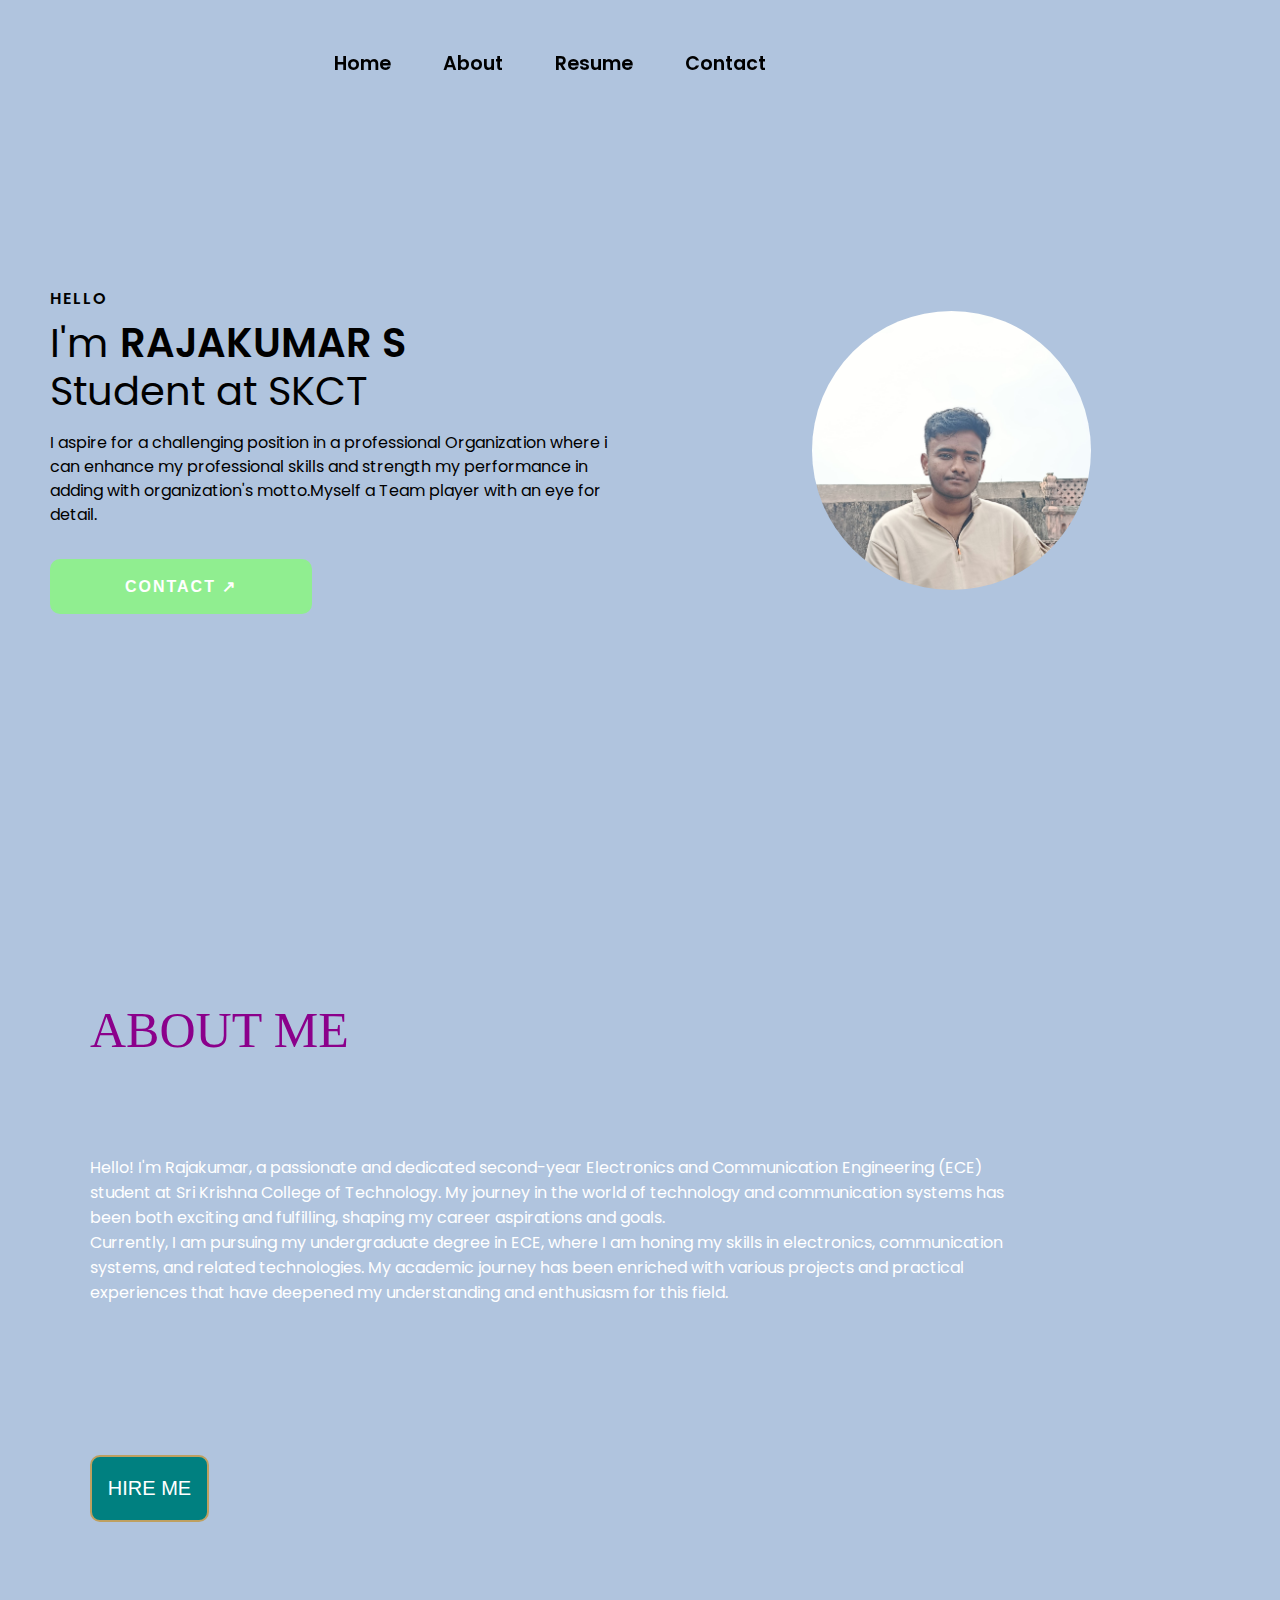
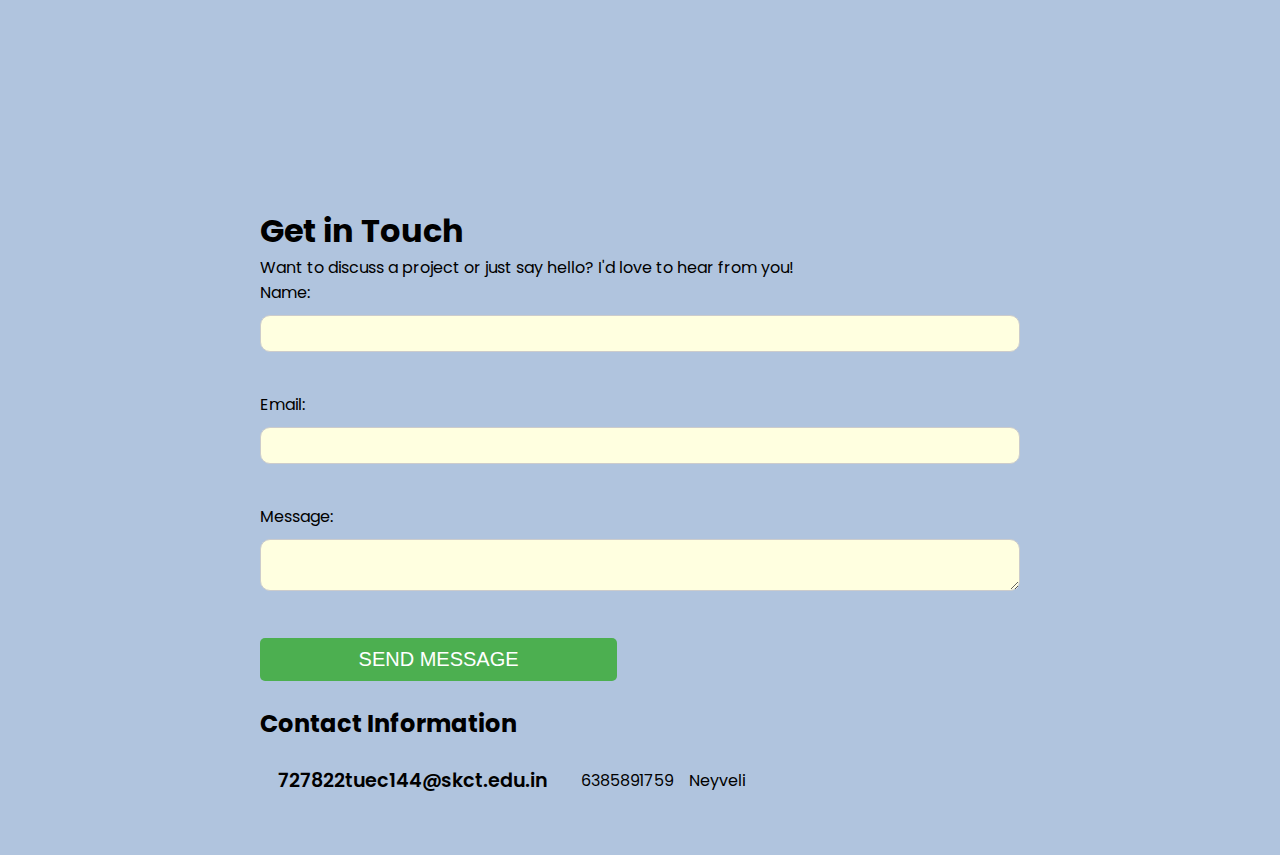
==== index.html @ cdf4472c "Add files via upload" ====
<!DOCTYPE html>
<html lang="en">
  <title>Portfolio</title>

  <head>
    <link rel="stylesheet" href="copy.css" />
    <title>Portfolio</title>
  </head>
  
  
  
  <body>
    
    <nav>
      <div class="navbar">
        
        
        <div class="logo"></div>
        
        
        
        <label for="check" class="checkbox">
          <i class="ri-menu-line"></i>
        </label>
        <input type="checkbox" name="check" id="check" />
        <ul>
          <li><a href="#Home">Home</a></li>
          <li><a href="#about">About</a></li>
          <li><a href="resume.html">Resume</a></li>
          <li><a href="#contact">Contact</a></li>
        </ul>
      </div>
    </nav>
    
    
    
    
    <section class="section" id="Home">
      <div class="section__container">
        <div class="content">
          <p class="subtitle">HELLO</p>
          <h1 class="title">
            I'm <span>RAJAKUMAR S<br /></span> Student at SKCT
          </h1>
          <p class="description">
            I aspire for a challenging position in a professional Organization
            where i can enhance my professional skills and strength my
            performance in adding with organization's motto.Myself a Team
            player with an eye for detail.
          </p>
          <div class="action__btns">
            <button onclick="window.location.href='#contact'" class="contact" >Contact ↗</button>
          </div>
        </div>
        <div class="image">
          <img src="profile.jpg" alt="profile" />
        </div>
      </div>
    </section>
  </body>



  <!--about-->
  
  <section id="about">
    
    <link rel="stylesheet" href="about.css" />
    
    <div class="header-left-side">
      <h1>
        ABOUT ME
      </h1>
      <br />
      <br />
      <br />
      
      <div class="para">
      <p>
        Hello! I'm Rajakumar, a passionate and dedicated second-year Electronics and 
        Communication Engineering (ECE) student at Sri Krishna College of Technology. 
        My journey in the world of technology and communication systems 
        has been both exciting and fulfilling, shaping my career aspirations and goals.
      </br>
  Currently, I am pursuing my undergraduate degree in ECE, where I am honing my skills in electronics, 
  communication systems, and related technologies. My academic journey has been enriched with various projects
  and practical experiences that have deepened my understanding and enthusiasm for this field.
  
  </div>
      </p>
      <br />
      <br />
      <br />
      <br />
      <br />
      <br />
  
      
      <button class="btnn" onclick="window.location.href='#contact'">Hire me</button>
    </br>
    </br>
    </br>
    </br>
    </br>
    </br>
    
    </div>
    
  
        </section>



  
                                           
  <!-- CONTACT -->
  
  <section id="contact">
  </br>
</br>
</br>
</br>



  
    <h1>Get in Touch</h1>
    <p>Want to discuss a project or just say hello? I'd love to hear from you!</p>
    
    
    <form id="contact-form">
      <div class="form-group">
        <label for="name">Name:</label>
        <input type="text" id="name" name="name" required>
      </div>
      
      <div class="form-group">
        <label for="email">Email:</label>
        <input type="email" id="email" name="email" required>
      </div>
      
      <div class="form-group">
        <label for="message">Message:</label>
        <textarea id="message" name="message" required></textarea>
      </div>
      
      <button type="submit" class="btn-submit">Send Message</button>
    </form>
  </br>
    <h2>Contact Information</h2>
</br>
    <ul class="contact-info">
      <li>
        <i class="mail"></i>
        <a href="727822tuec144@skct.edu.in">727822tuec144@skct.edu.in</a>
      </li>
      <li>
        <i class="phone"></i>
        6385891759
      </li>
      <li>
        <i class="place"></i>
        Neyveli
      </li>
    </ul>
    
    
  </section>
  
  
  
  



</html>
---- copy.css ----
@import url("https://fonts.googleapis.com/css2?family=Poppins:wght@400;600;700&display=swap");

:root {
    
    --max-width: 1200px;
    background-color: lightsteelblue;
    
    scroll-behavior: smooth;
}
body{
    background-image: url("sign.png");
    background-repeat: no-repeat;
    background-size: 270px 100px;
    background-position: 930px 10px;
    
}

* {
  padding: 0;
  margin: 0;
  box-sizing: border-box;
}

a {
  text-decoration: none;
}

body {
  font-family: "Poppins", sans-serif;
}

nav {
  position: fixed;
  top: 25px;
  left: 300px;

  z-index: 99;
}

.navbar {
    max-width: var(--max-width);
    margin: auto;
    padding: 1.5rem 1rem;
    display: flex;
    align-items: center;
    justify-content: space-between;
    
}

nav .logo a {
  font-size: 1.5rem;
  font-weight: 600;
  color: var(--primary-color);
  transition: all 0.3 ease-in;
}
nav .logo a:hover {
  color: var(--primary-color-dark);
}

nav .checkbox {
  display: none;
}

nav input {
  display: none;
}
nav .checkbox i {
  font-size: 2rem;
  color: var(--primary-color);
  cursor: pointer;
}

ul {
  display: flex;
  align-items: center;
  gap: 1rem;
  list-style: none;
  transition: left 0.3s;
}

ul li a {
  padding: 0.5rem 1rem;
  border: 2px solid transparent;
  text-decoration: none;
  font-weight: 600;
  color: var(--text-dark);
  transition: 0.3s;
  font-size:larger;
}

ul li a:hover {
  color: blueviolet;
}


.section__container {
  min-height: 100vh;
  max-width: var(--max-width);
  margin: auto;
  padding: 10px;
  display: grid;
  grid-template-columns: repeat(2, 1fr);
  gap: 4rem;
}

.content {
  display: flex;
  flex-direction: column;
  justify-content: center;
}

.subtitle {
  letter-spacing: 2px;
  color: var(--text-light);
  font-weight: 600;
  margin-bottom: 0.5rem;
}

.title {
  font-size: 2.5rem;
  font-weight: 400;
  line-height: 3rem;
  color: var(--text-dark);
  margin-bottom: 1rem;
}

.title span {
  font-weight: 600;
}

.description {
  line-height: 1.5rem;
  color: var(--text-light);
  margin-bottom: 2rem;
}

.action__btns {
  display: flex;
  gap: 1rem;
}

.action__btns button {
  font-size: 1rem;
  font-weight: 600;
  letter-spacing: 2px;
  padding: 1rem 2rem;
  outline: none;
  border: 2px solid lightgreen;
  border-radius: 10px;
  transition: 0.3s;
  cursor: pointer;
}

.contact {
  background-color: lightgreen;
  color: #ffffff;
}

.contact:hover {
  background-color: black;
}


.image {
    display: grid;
    place-items: center;
}

.image img {
  width: min(25rem, 50%);
  border-radius: 100px;
  border-radius: 100%;
}

@media (width < 750px) {
    nav .checkbox {
        display: block;
    }
    
    ul {
        position: absolute;
        width: 100%;
        height: calc(100vh - 85px);
        left: -100%;
        top: 85px;
        background-color: var(--extra-light);
        flex-direction: column;
        justify-content: center;
        gap: 3rem;
    }
    
    
    ul li a {
        font-size: 1.25rem;
    }
    
    .section__container {
        padding: 10rem 1rem 5rem 1rem;
        text-align: center;
        grid-template-columns: repeat(1, 1fr);
    }
    
    .action__btns {
        margin: auto;
    }
}




#contact {
    max-width: 800px;
    margin: 40px auto;
    padding: 20px;
    background-color: lightsteelblue;
    
    
    
}


.form-group {
    margin-bottom: 20px;
    
}


label {
    display: block;
    margin-bottom: 10px;
}

input, textarea {
    width: 100%;
    padding: 10px;
    margin-bottom: 20px;
    border: 1px solid #ccc;
    background-color: lightyellow;
    border-radius: 10px;
}

.btn-submit {
    background-color: #4CAF50;
    color: #fff;
    padding: 10px 20px;
    border: none;
    border-radius: 5px;
    cursor: pointer;
}

.btn-submit:hover {
    background-color: #3e8e41;
}
  





















/* styles.css */


header {
    background-color: #333;
    color: #fff;
    padding: 1em;
    text-align: center;
}

header nav ul {
    list-style: none;
    margin: 0;
    padding: 0;
    display: flex;
    justify-content: space-between;
}

header nav li {
    margin-right: 20px;
}

header nav a {
    color: #fff;
    text-decoration: none;
}

header nav a.active {
    color: #ccc;
}

.hero {
    background-image: linear-gradient(to bottom, #333, #444);
    background-size: 100% 300px;
    background-position: 0% 100%;
    height: 300px;
    display: flex;
    justify-content: center;
    align-items: center;
    color: #fff;
}

.hero img {
    width: 150px;
    height: 150px;
    border-radius: 50%;
    margin-bottom: 20px;
}

.about-me {
    padding: 2em;
}

.about-me h2 {
    margin-top: 0;
}

.skills {
    padding: 2em;
    background-color: #f7f7f7;
}

.skills ul {
    list-style: none;
    margin: 0;
    padding: 0;
}

.skills li {
    margin-bottom: 10px;
}

.skills li:before {
    content: "\2713";
    margin-right: 10px;
    color: #333;
}

.experience {
    padding: 2em;
}

.experience ul {
    list-style
---- about.css ----
#about {
    margin: 0;
    padding: 0;
    box-sizing: border-box;
    outline: none;
    border: none;
    list-style: none;
    text-decoration: none;
    font-family: "Poppins", sans-serif;
  }
  ::selection {
    color: black;
    background-color: #bea060;
  }
  header {
    width: 100%;
    height: 160vh;
    background-color: black;
    display: flex;
  }
  .header-left-side {
    padding: 0 0 0 90px;
    color: white;
  }
  .header-left-side h1 {
    color: darkmagenta;
    line-height: 1.2em;
    font-size: 50px;
    padding-top: 100px;
    margin-bottom: 20px;
    font-weight: 400 !important;
    font-family:Georgia, 'Times New Roman', Times, serif;
  }
  .header-left-side h2 {
    color: magenta;
    font-family: "Inter", sans-serif;
    font-size: 18px;
    line-height: 1.2em;
    font-weight: 500;
    letter-spacing: 2px;
    padding: 5px;
  }
  .header-left-side p1,p2 {
    margin-top: 5%;
    margin-bottom: 10%;
    margin-right: 10%;
    font-family: "Inter", sans-serif;
    letter-spacing: 2px;
    font-size: 16px;
    color: white;
    line-height: 2;
    
  }

.para{
    width: 80%;
}


  button {
    padding: 20px 10px;
    border: 2px solid #bea060;
    background: transparent;
    width: 47%;
    color: white;
    margin-right: 15px;
    font-family: "Inter", sans-serif;
    font-size: 20px;
    text-transform: uppercase;
    cursor: pointer;
    border-radius: 10px;
  }
  button:hover {
    background-color: #bea060;
    transition: 0.7s;
  }
  .btnn {
    width: 10%;
    background-color:teal;
  }
  .header-left-side h3 {
    color: #c1bfbf;
    padding-top: 80px;
    font-family: "Inter", sans-serif;
    font-weight: 300;
  }
  .header-right-side img {
    width: 670px;
    height: 884px;
    margin-top: 15%;
  }
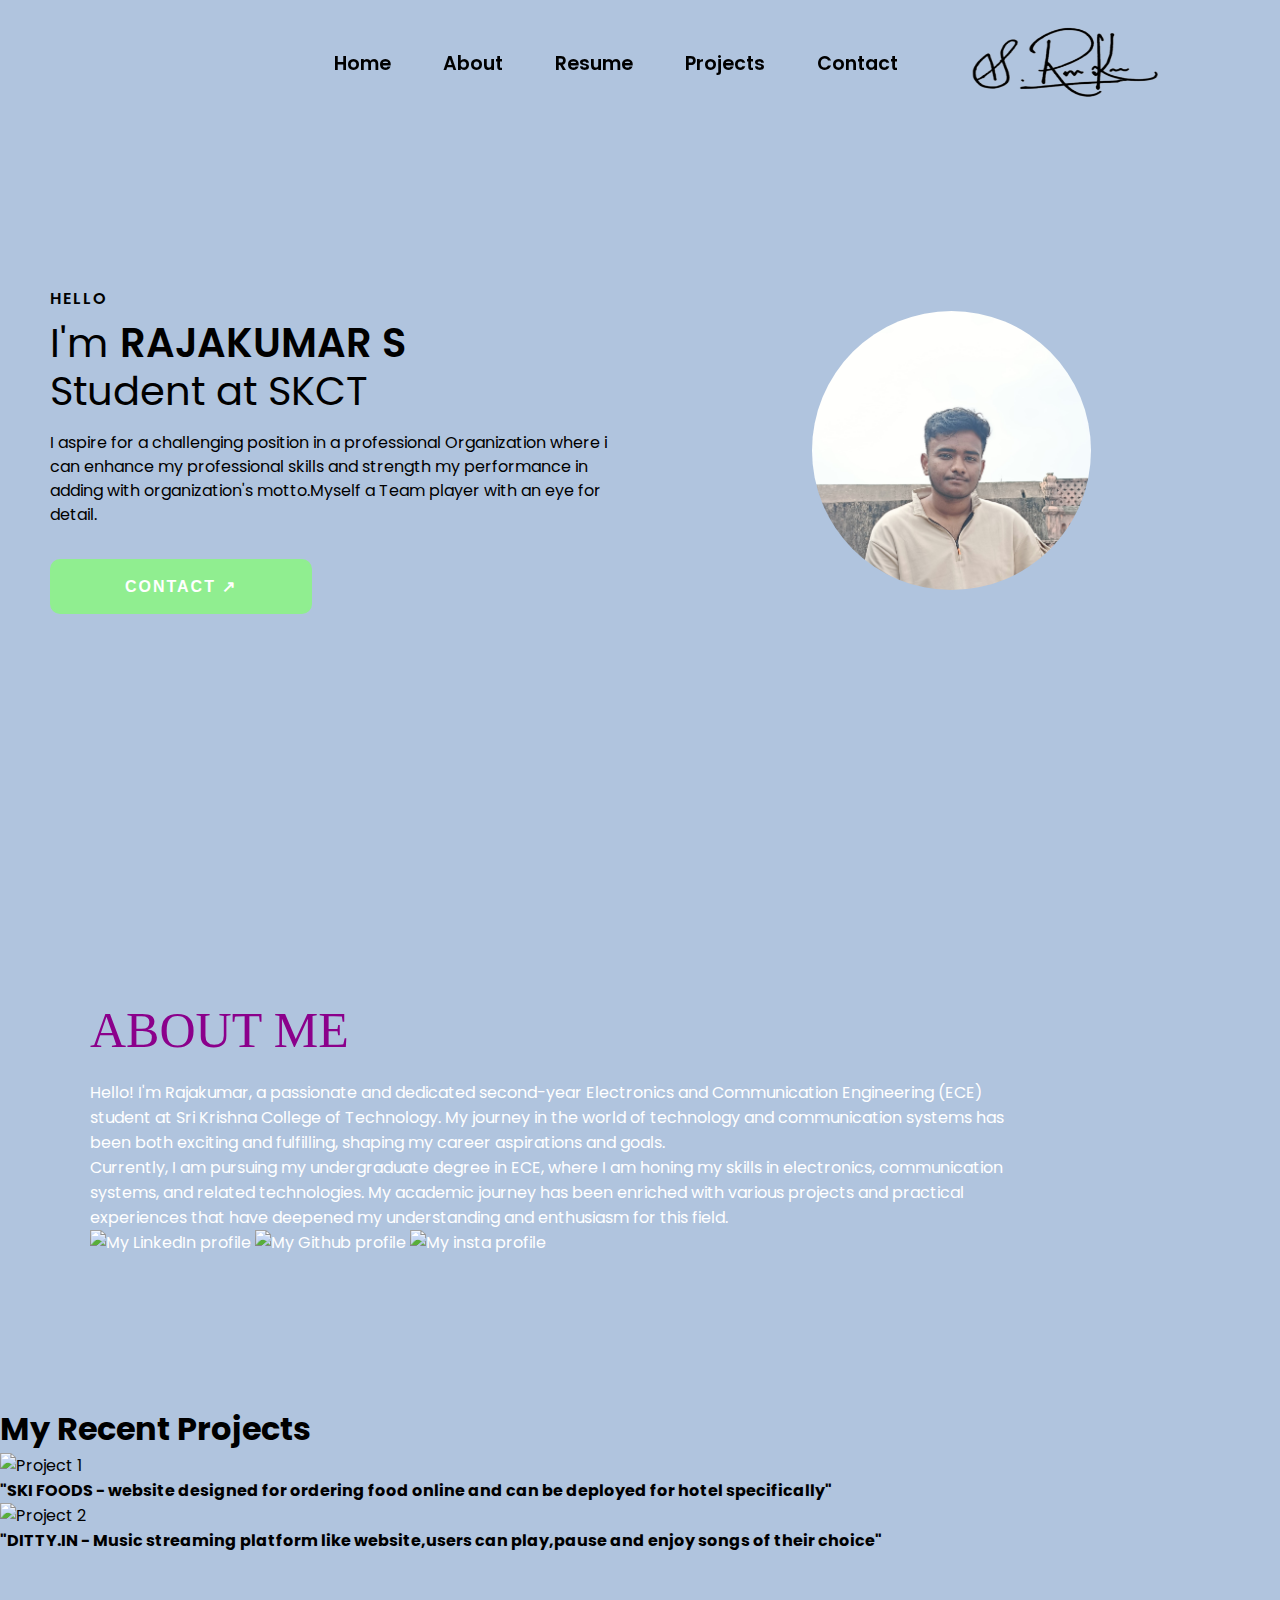
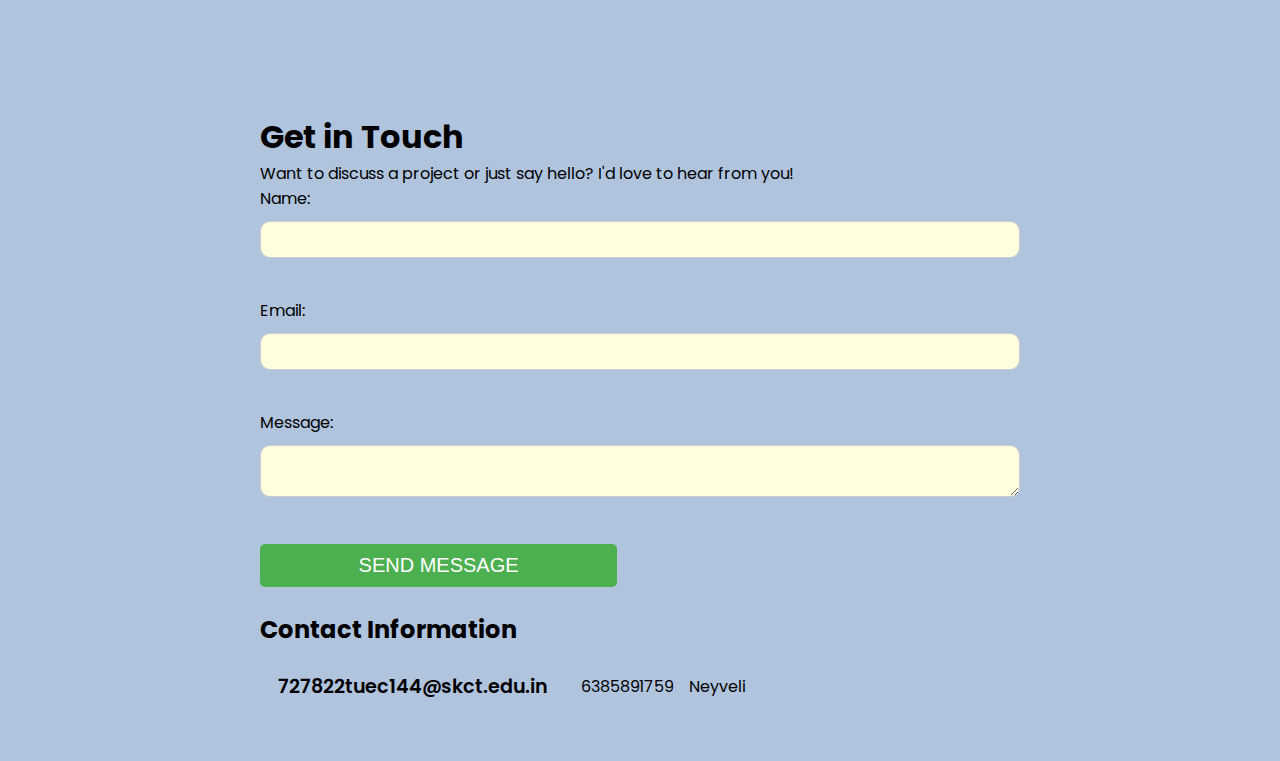
==== commit e56b3b25: "Update index.html" ====
--- a/index.html
+++ b/index.html
@@ -28,6 +28,7 @@
           <li><a href="#Home">Home</a></li>
           <li><a href="#about">About</a></li>
           <li><a href="resume.html">Resume</a></li>
+          <li><a href="#projects">Projects</a></li>
           <li><a href="#contact">Contact</a></li>
         </ul>
       </div>
@@ -72,9 +73,7 @@
       <h1>
         ABOUT ME
       </h1>
-      <br />
-      <br />
-      <br />
+      
       
       <div class="para">
       <p>
@@ -89,15 +88,18 @@
   
   </div>
       </p>
-      <br />
-      <br />
-      <br />
-      <br />
-      <br />
-      <br />
-  
-      
-      <button class="btnn" onclick="window.location.href='#contact'">Hire me</button>
+      
+      <div id="socials-container">
+        <img src="linkedin.png" alt="My LinkedIn profile" class="icon"
+          onclick="location.href='www.linkedin.com/in/rajakumar-s-ba3398255'" />
+        <img src="git.png" alt="My Github profile" class="icon" id="conn"
+          onclick="location.href='https://github.com/rajakumar8153'" />
+        <img src="insta.png" alt="My insta profile" class="icon" id="conn"
+          onclick="location.href='https://www.instagram.com/rajakumar._17/'" />
+
+</div>
+  
+      
     </br>
     </br>
     </br>
@@ -114,6 +116,40 @@
 
   
                                            
+  <!-- PROJECT -->
+  <section id="projects">
+    
+    <h1 class="titlee">My Recent Projects</h1>
+    <div class="experience-details-container">
+      <div class="about-containers">
+        <div class="details-container color-container">
+          <div class="article-container">
+
+
+            <img src="project1.png" alt="Project 1" class="project-img" />
+          </div>
+          <h4 class="experience-sub-title project-title">"SKI FOODS - website designed for ordering food online and can be deployed for hotel specifically"</h4>
+          <div class="btn-container">
+            
+
+
+           
+          </div>
+        </div>
+        <div class="details-container color-container">
+          <div class="article-container">
+            <img src="project2.png" alt="Project 2" class="project-img" />
+          </div>
+          <h4 class="experience-sub-title project-title">"DITTY.IN - Music streaming platform like website,users can play,pause and enjoy songs of their choice"</h4>
+          <div class="btn-container">
+           
+          </div>
+        </div>
+        
+</section>
+
+
+
   <!-- CONTACT -->
   
   <section id="contact">
@@ -174,4 +210,4 @@
 
 
 
-</html>+</html>
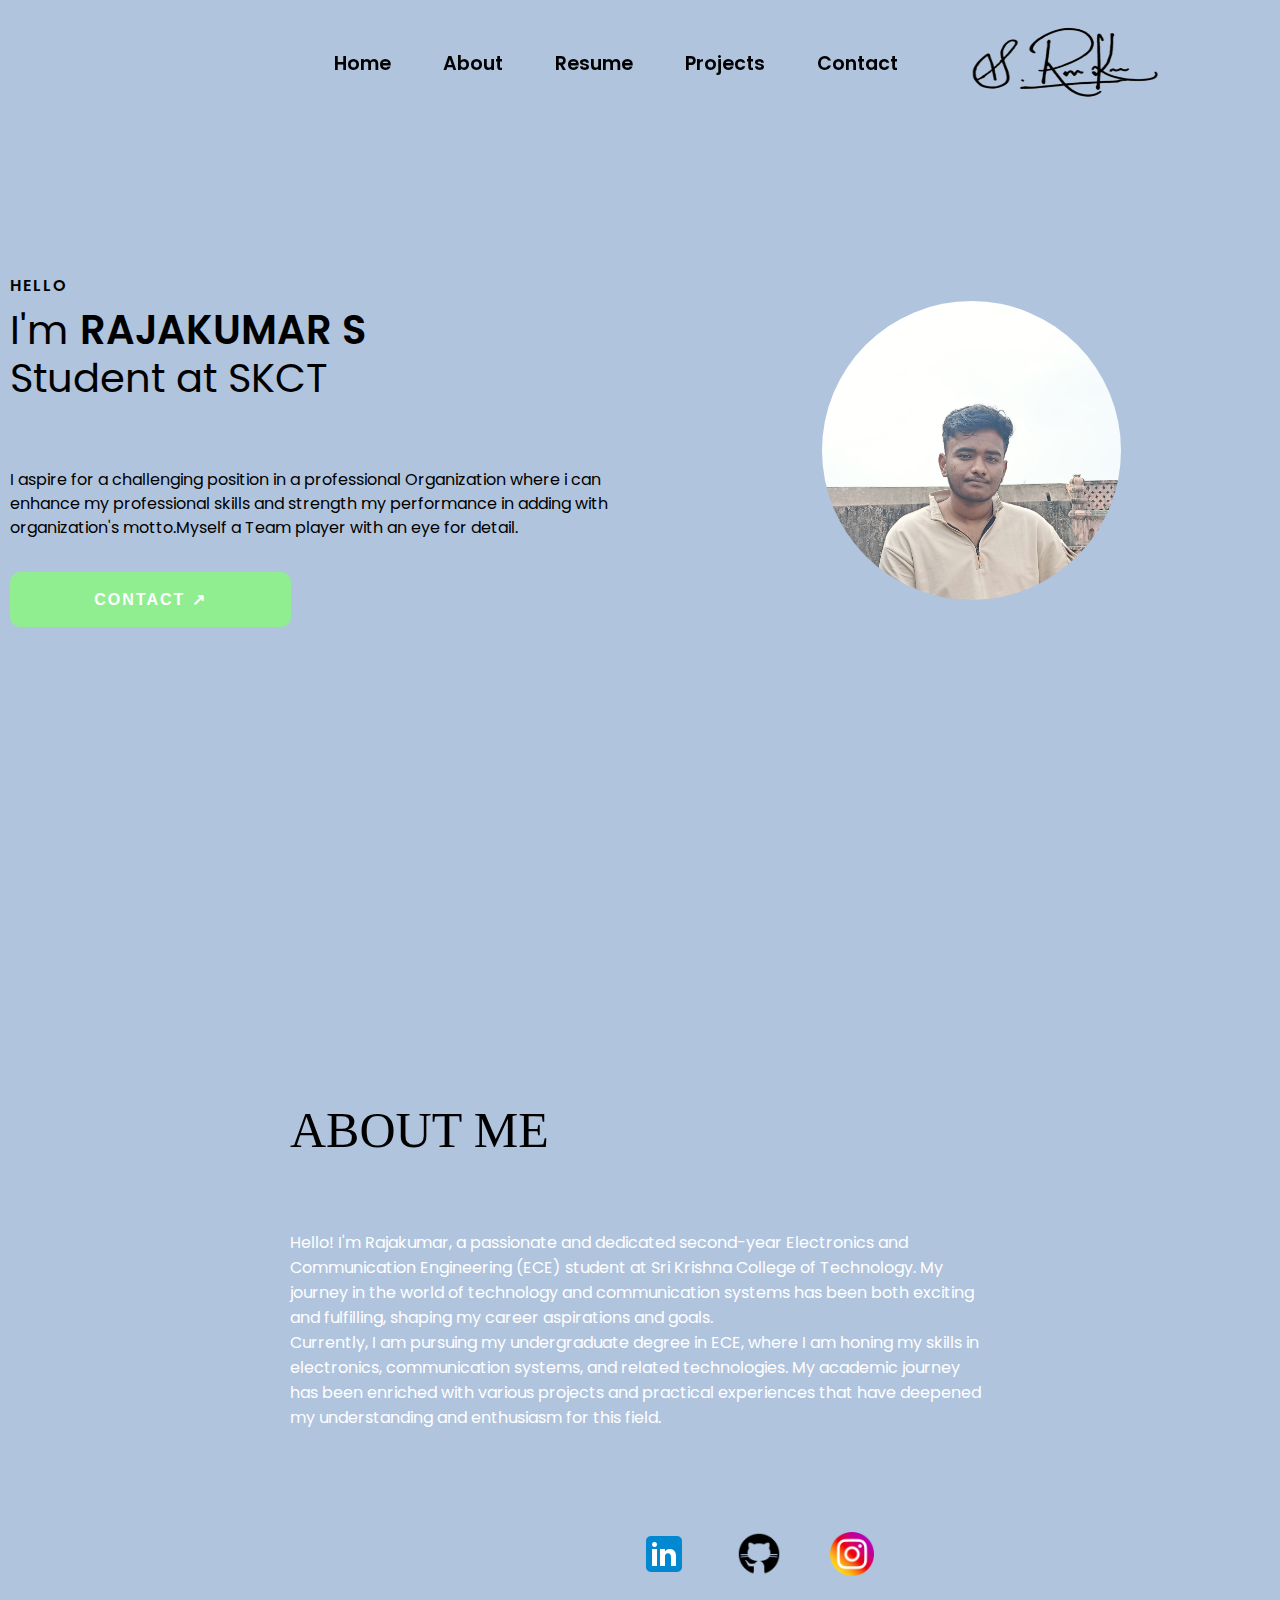
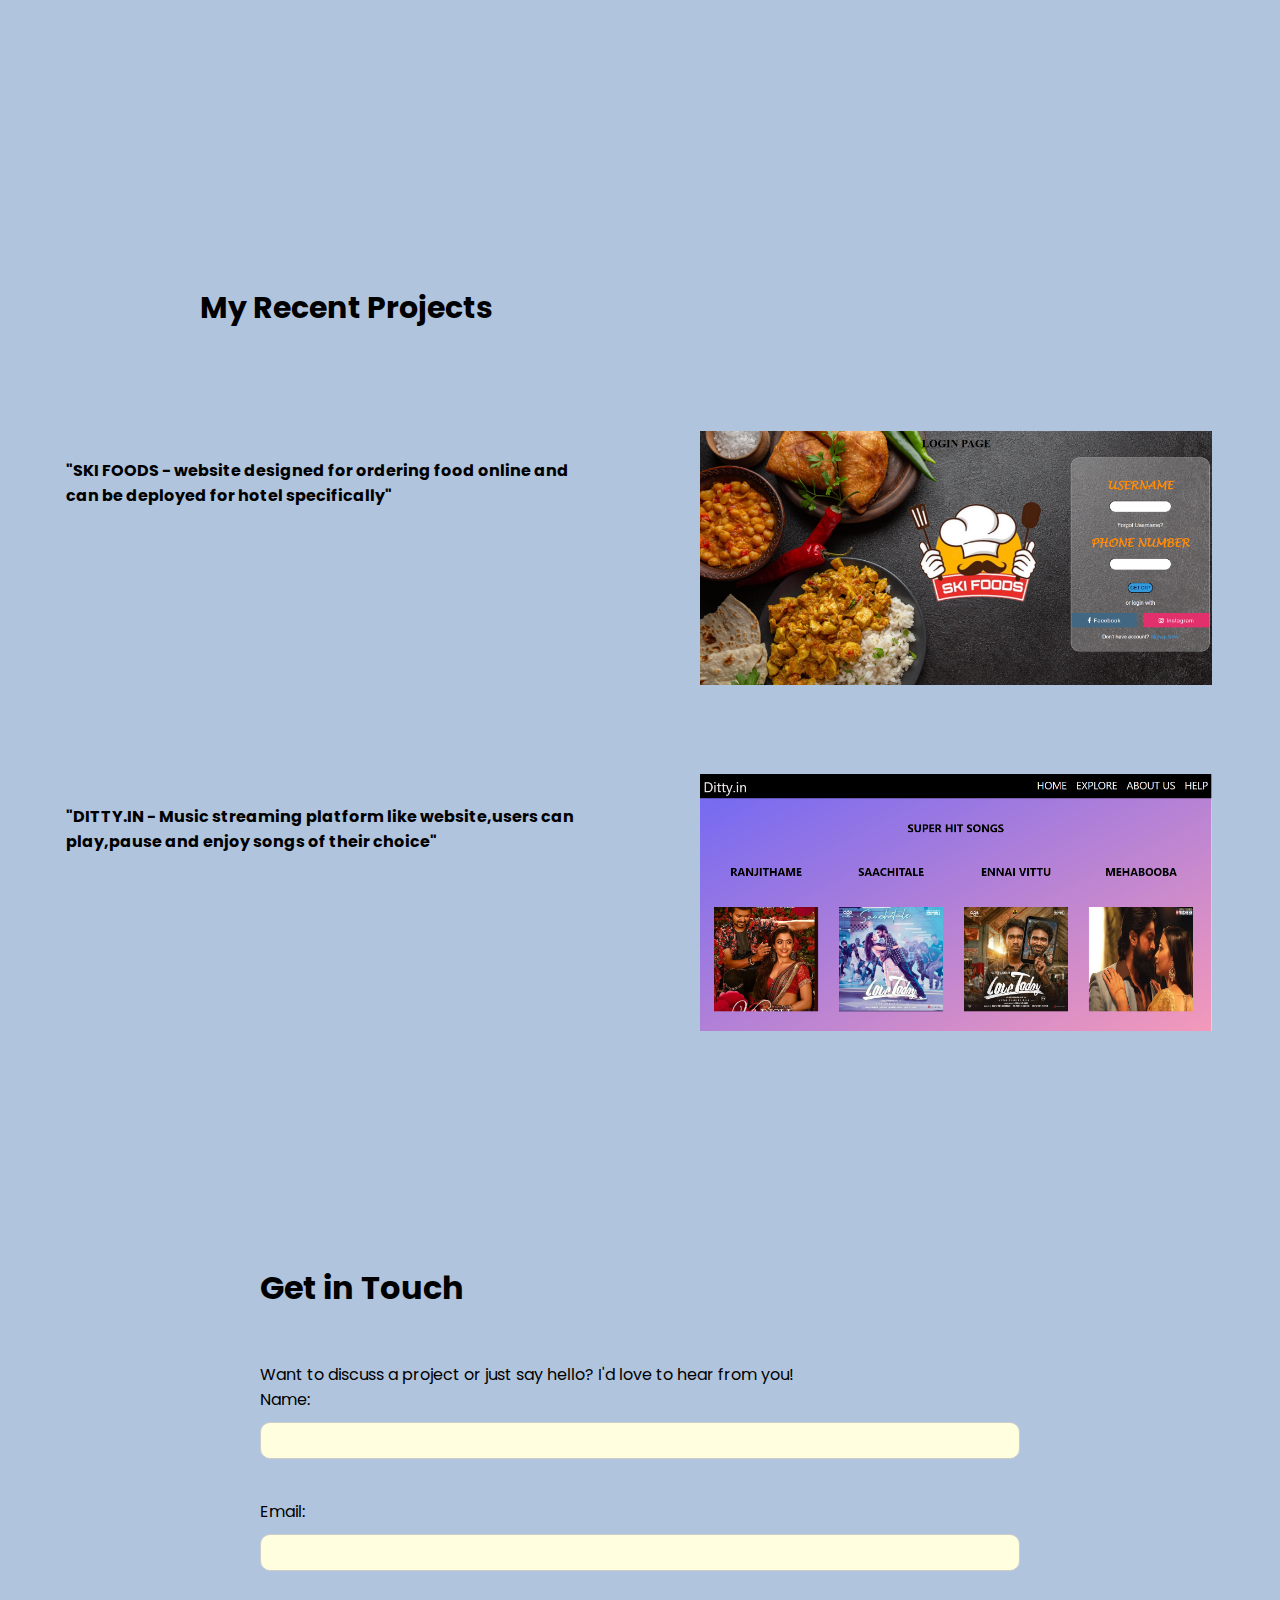
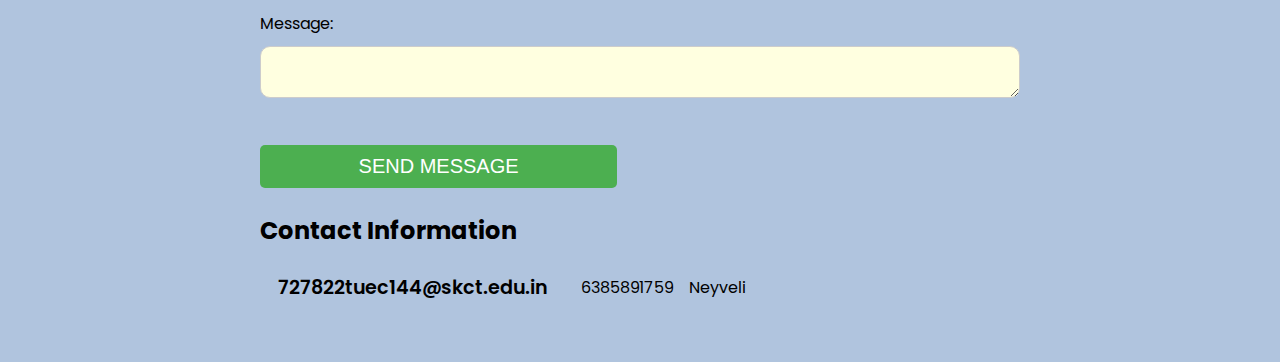
==== commit 46321cfb: "Add files via upload" ====
--- a/index.html
+++ b/index.html
@@ -210,4 +210,4 @@
 
 
 
-</html>
+</html>--- a/copy.css
+++ b/copy.css
@@ -2,7 +2,7 @@
 
 :root {
     
-    --max-width: 1200px;
+    
     background-color: lightsteelblue;
     
     scroll-behavior: smooth;
@@ -355,5 +355,69 @@
     padding: 2em;
 }
 
-.experience ul {
-    list-style+
+
+
+
+
+
+
+
+
+
+
+
+
+
+#projects {
+    position: relative;
+    padding-top: 150px;
+  }
+
+
+  
+  .color-container {
+    border-color: rgb(163, 163, 163);
+    
+  }
+  
+  .project-img {
+    border-radius: 0rem;
+    width: 40%;
+    height: 40%;
+    position: relative;
+    left: 700px;
+  }
+  
+  .project-title {
+    margin: 1rem;
+    color: black;
+    
+  }
+  
+  .project-btn {
+    color: black;
+    border-color: rgb(163,163,163);
+  }
+  h4{
+    position: relative;
+    bottom: 250px;
+    left: 50px;
+    width: 40%;
+  }
+
+  .section_text_p1,.titlee{
+      position: relative;
+      
+      left: 200px;
+      font-size: 30px;
+    }
+    .titlee{
+    padding-bottom: 100px;
+    }
+
+
+
+    /*unknown*/
+
+
--- a/about.css
+++ b/about.css
@@ -1,6 +1,6 @@
 #about {
     margin: 0;
-    padding: 0;
+    padding: 100px;
     box-sizing: border-box;
     outline: none;
     border: none;
@@ -23,10 +23,11 @@
     color: white;
   }
   .header-left-side h1 {
-    color: darkmagenta;
+    color: black;
     line-height: 1.2em;
     font-size: 50px;
     padding-top: 100px;
+    padding-left: 100px;
     margin-bottom: 20px;
     font-weight: 400 !important;
     font-family:Georgia, 'Times New Roman', Times, serif;
@@ -54,6 +55,7 @@
 
 .para{
     width: 80%;
+    padding-left: 100px;
 }
 
 
@@ -88,4 +90,22 @@
     width: 670px;
     height: 884px;
     margin-top: 15%;
-  }+  }
+  h1{
+    padding-bottom: 50px;
+  }
+
+  .icon{
+    position: relative;
+    left: 450px;
+    top: 100px;
+
+
+  }
+  #conn{
+    padding-left: 45px;
+    padding-bottom: 2px;
+    width: 89px;
+  }
+
+  
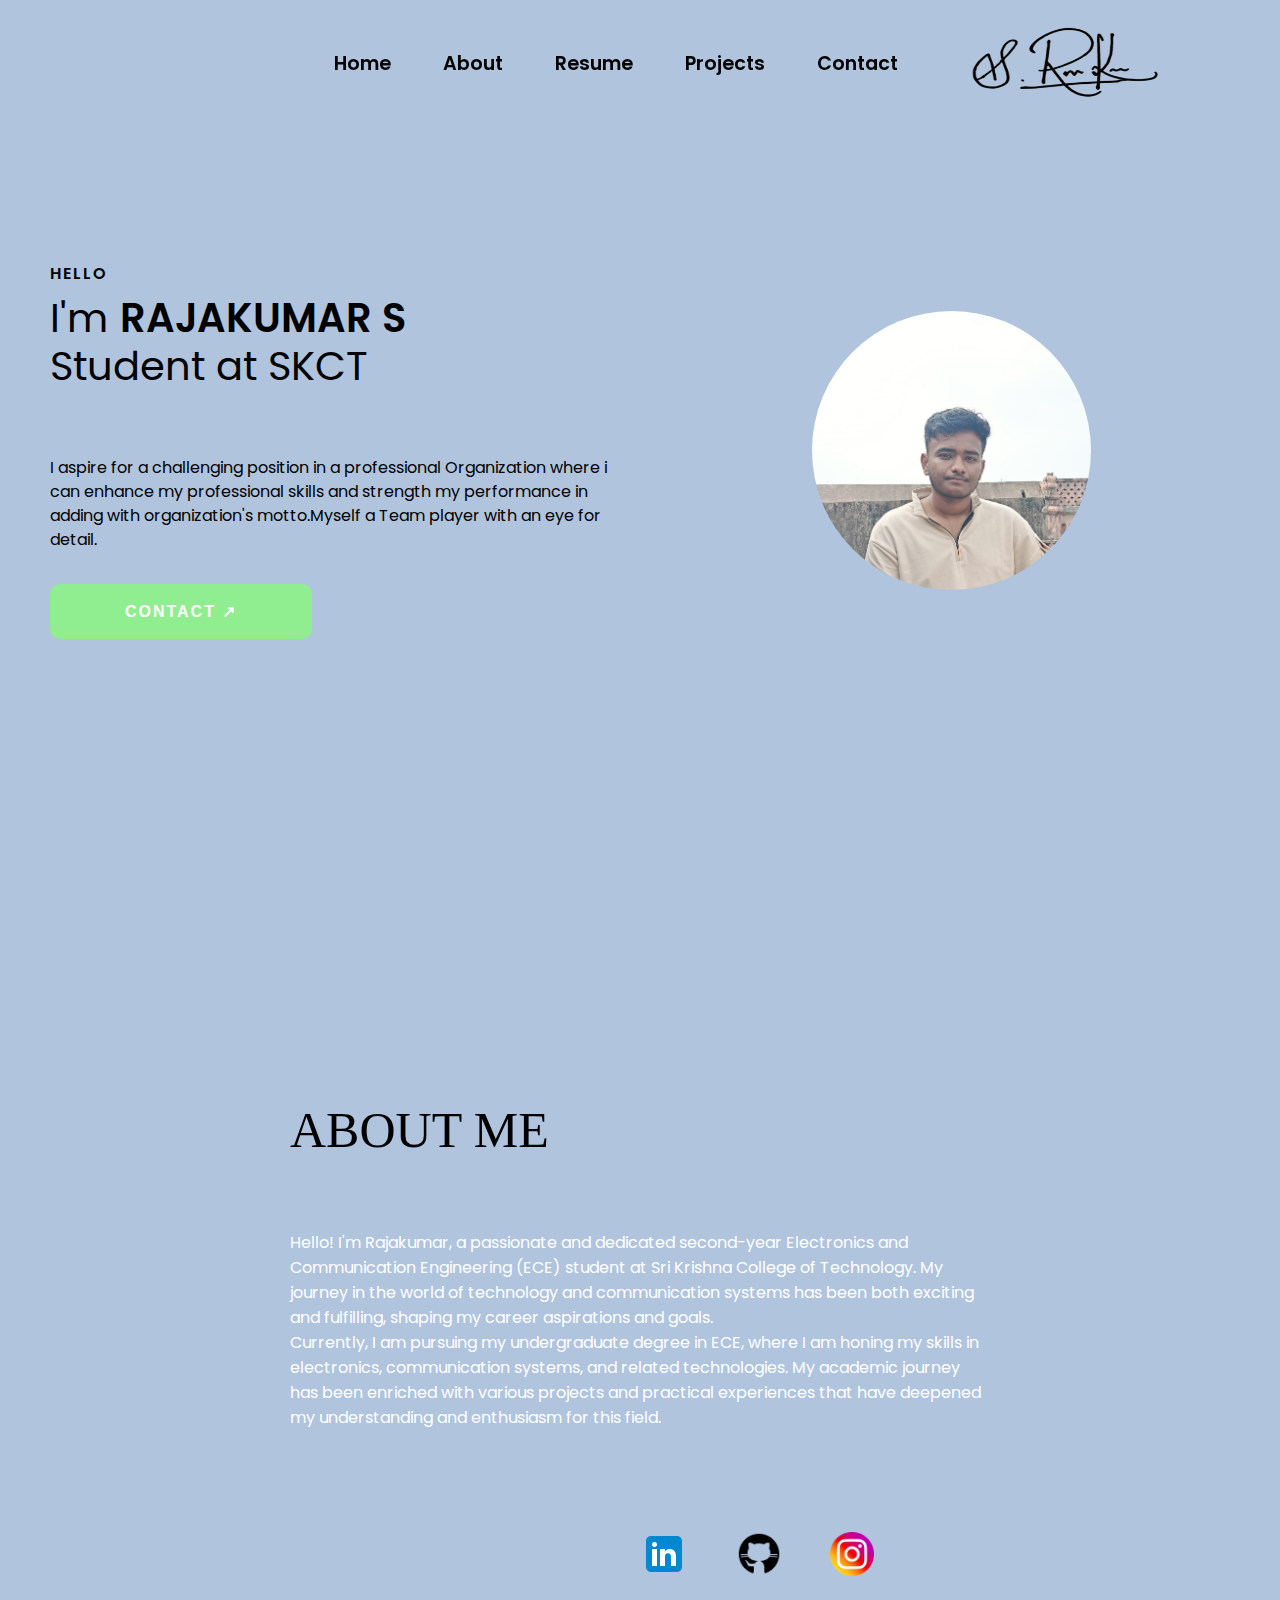
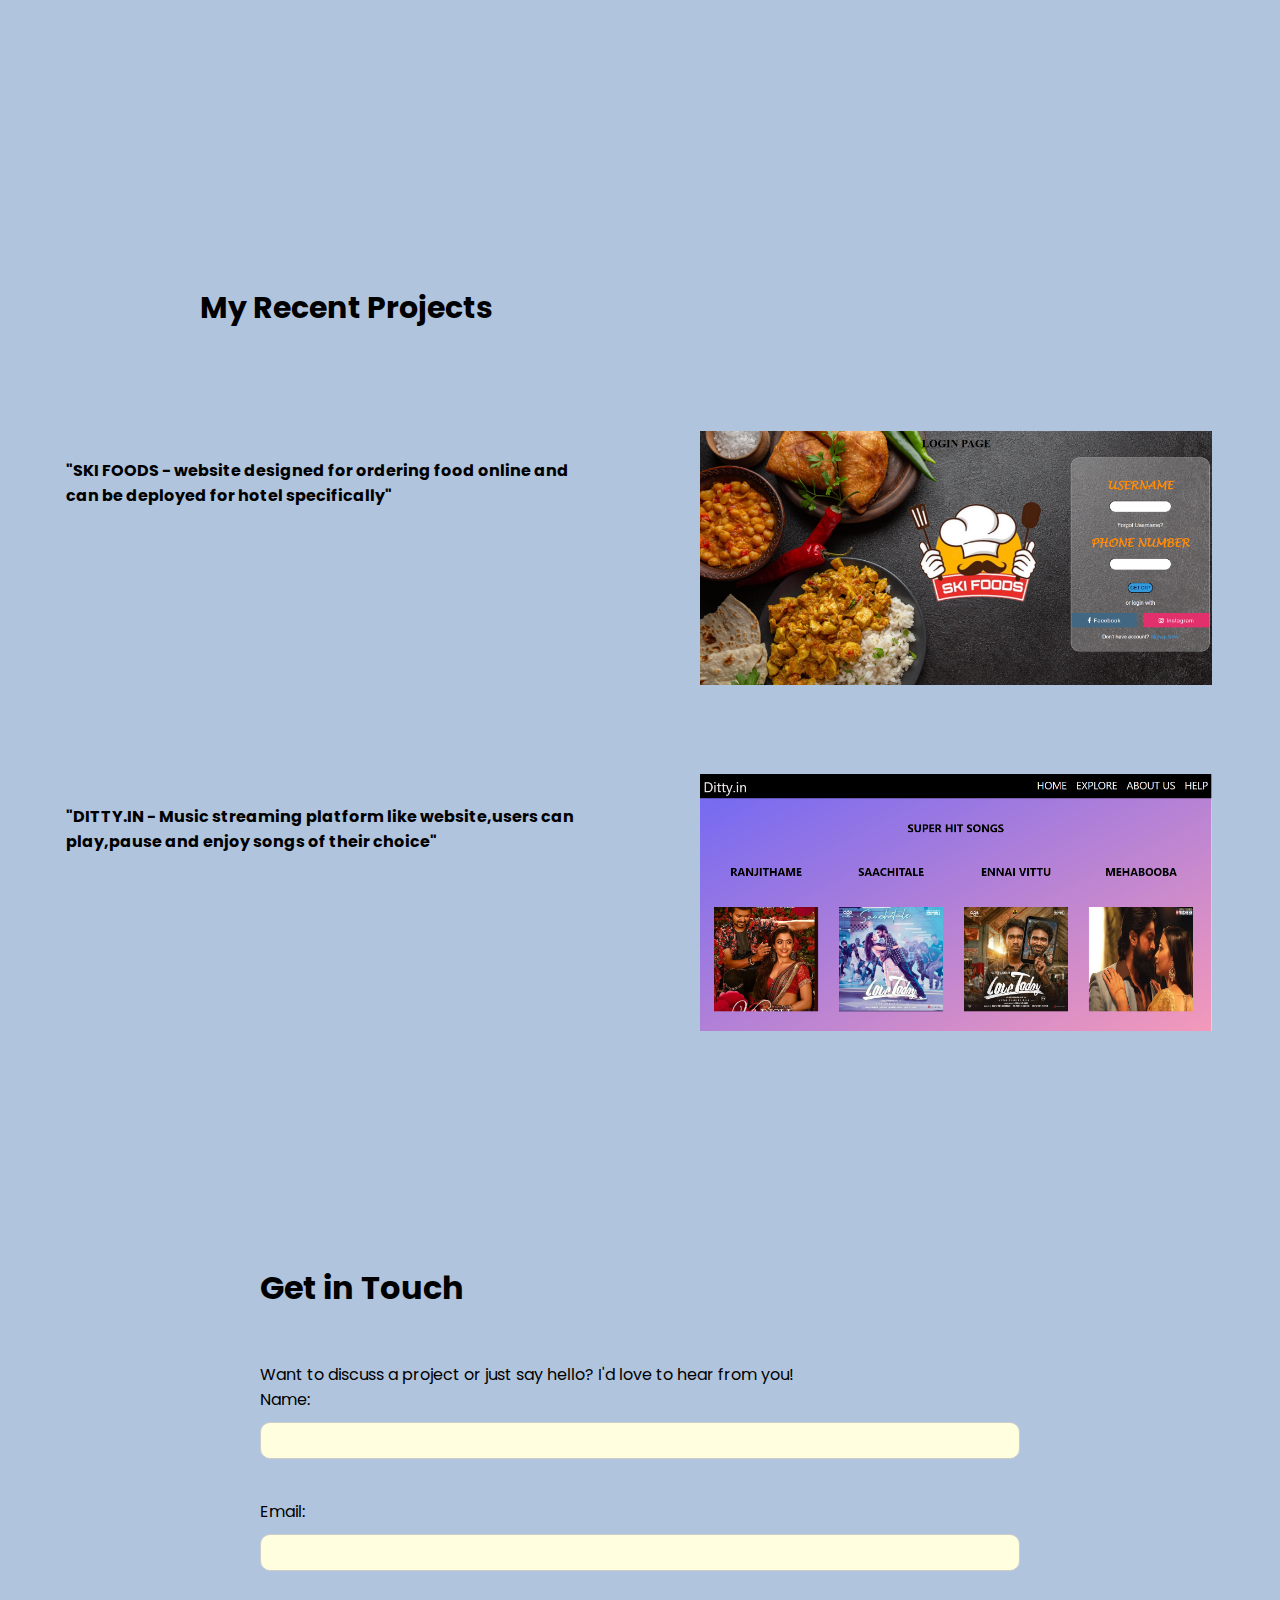
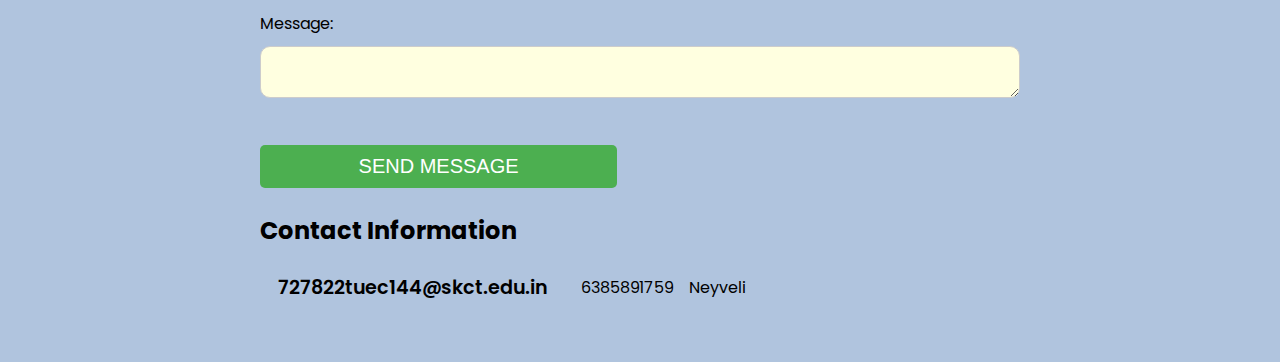
==== commit d5a397ba: "Update index.html" ====
--- a/index.html
+++ b/index.html
@@ -210,4 +210,4 @@
 
 
 
-</html>+</html>
--- a/copy.css
+++ b/copy.css
@@ -2,6 +2,7 @@
 
 :root {
     
+    --max-width: 1200px;
     
     background-color: lightsteelblue;
     
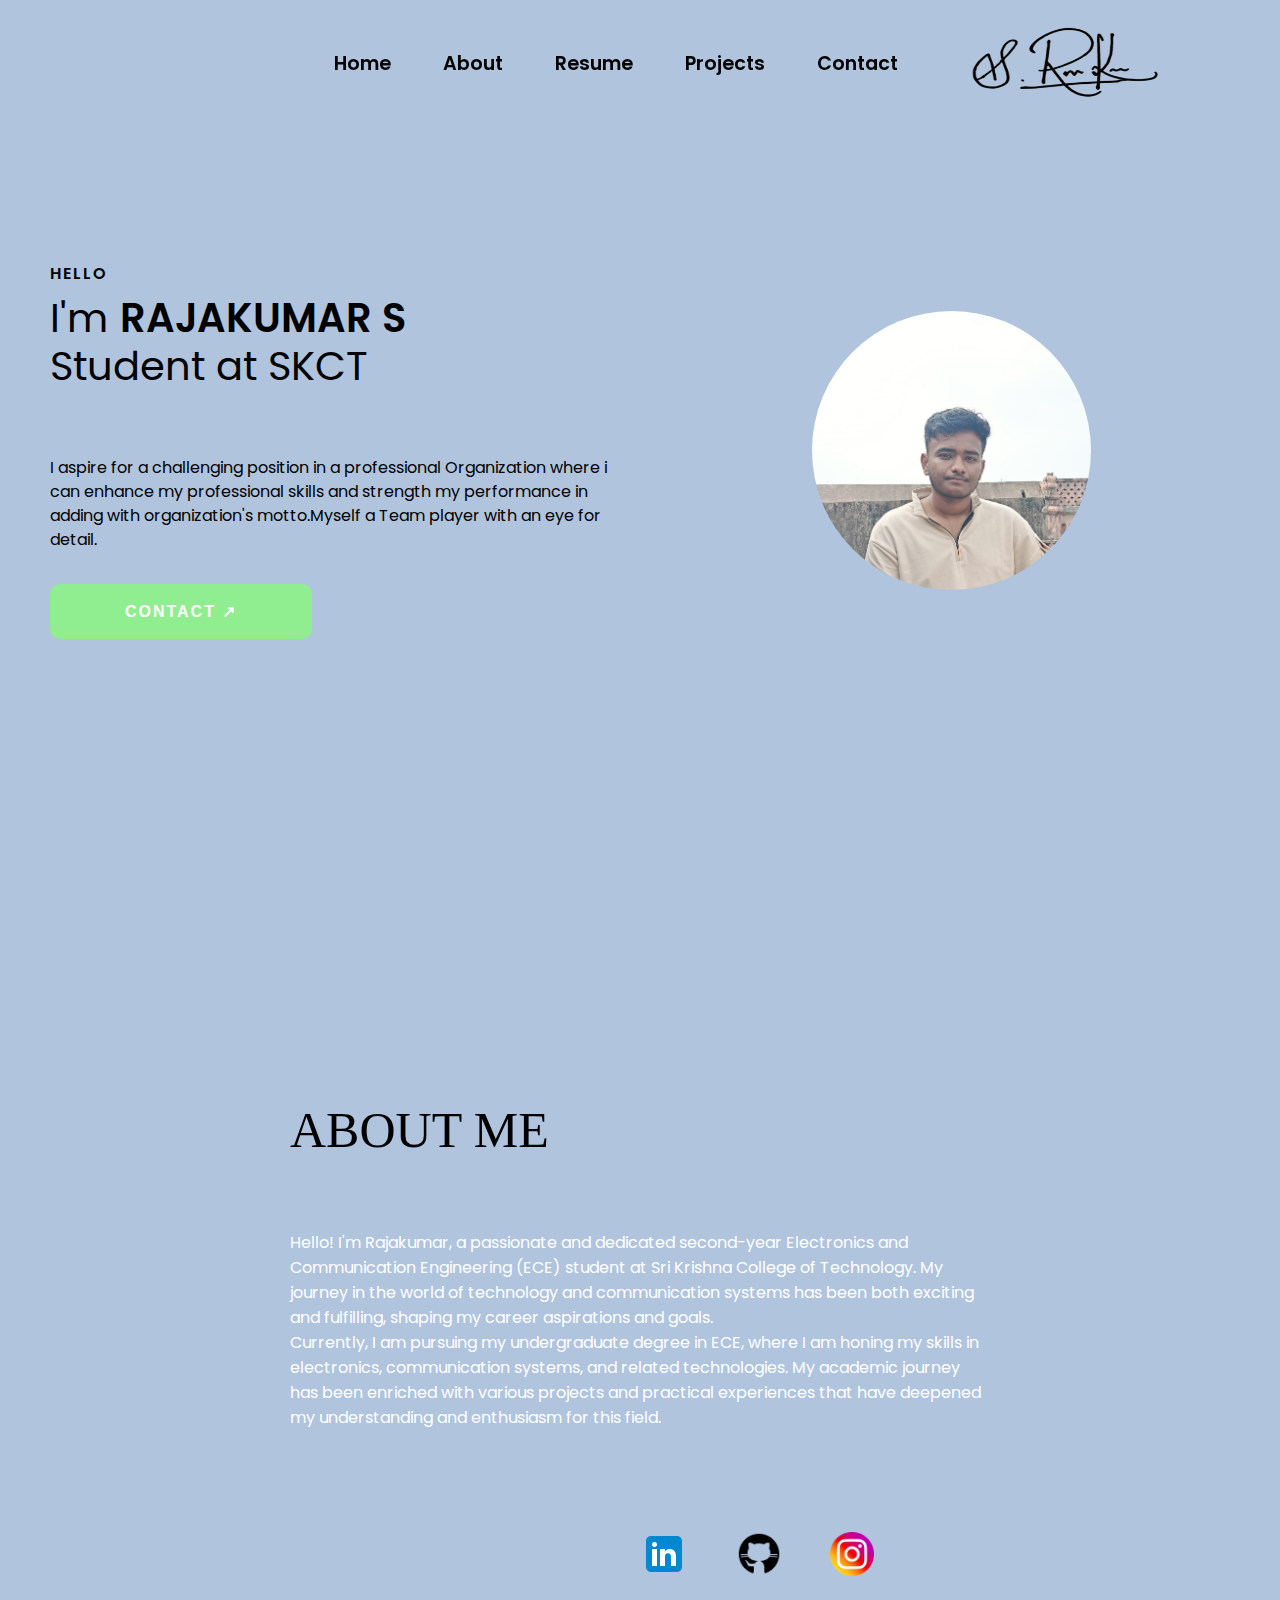
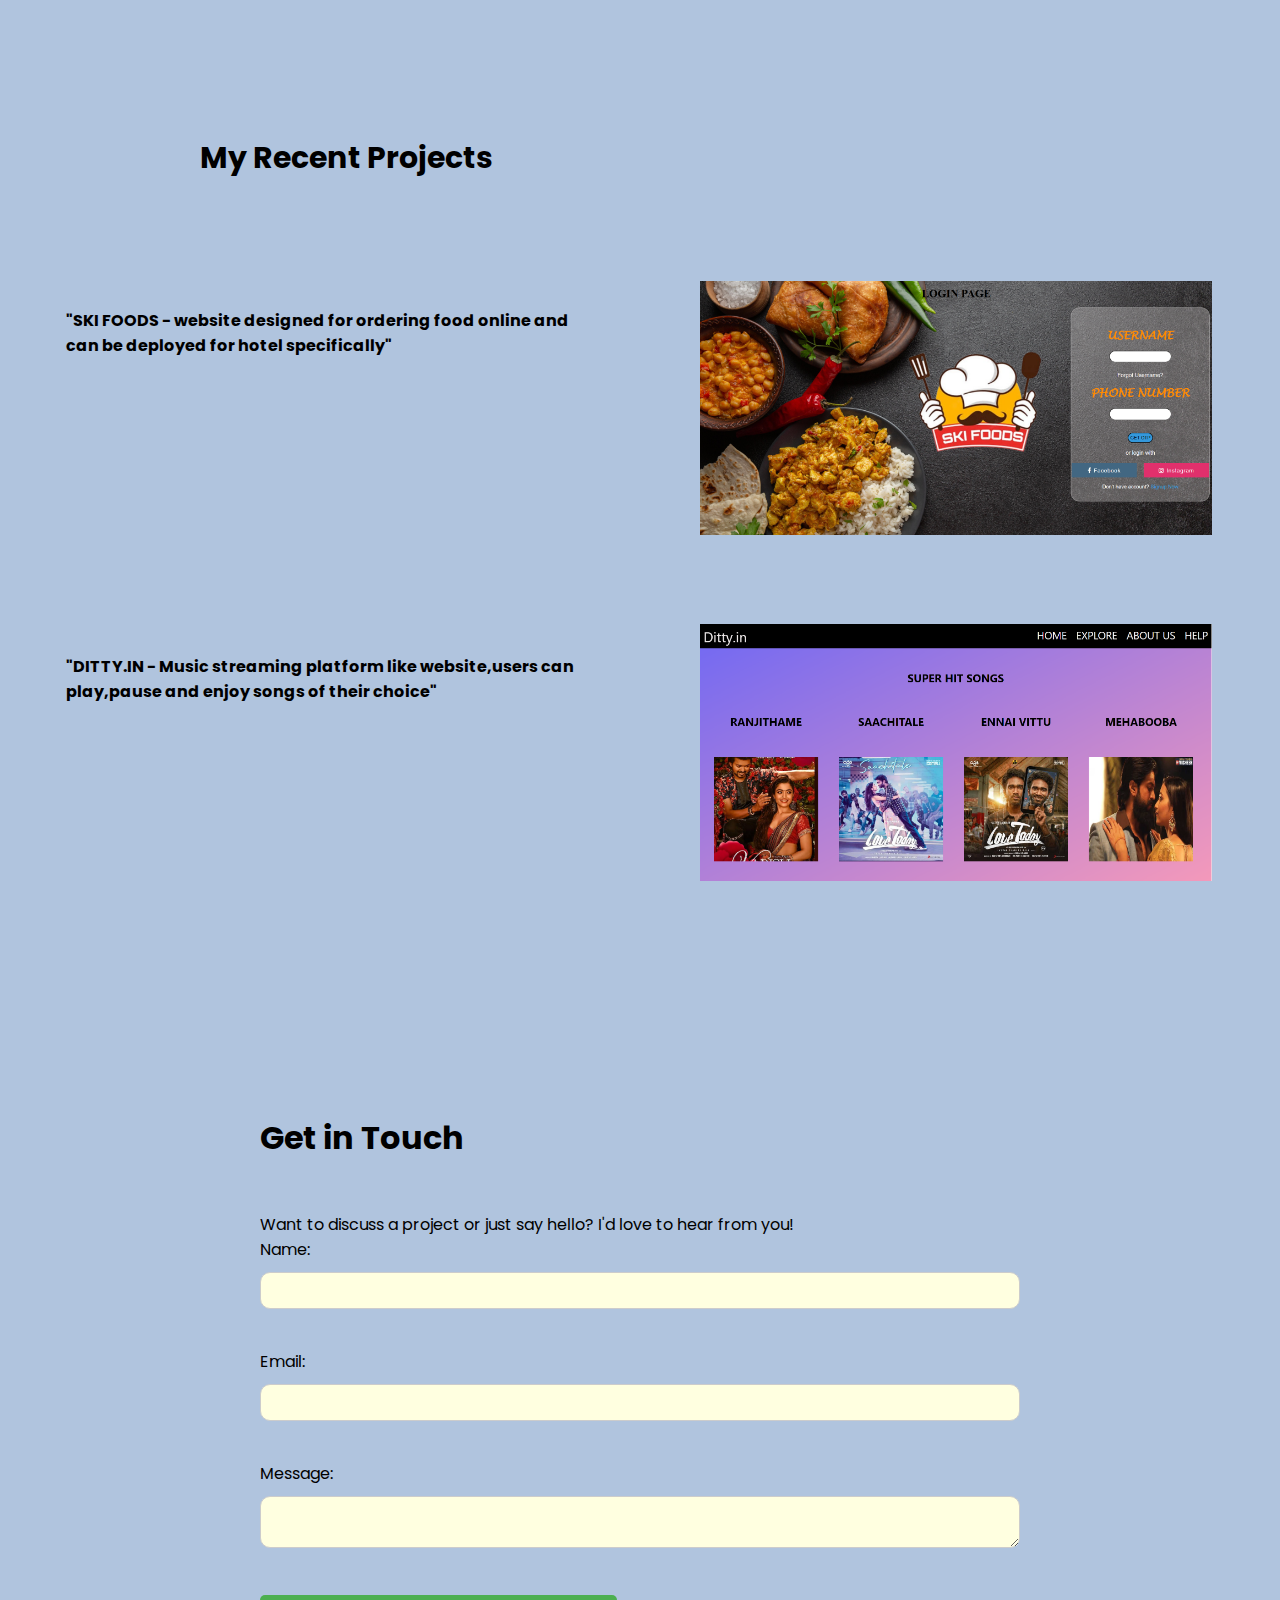
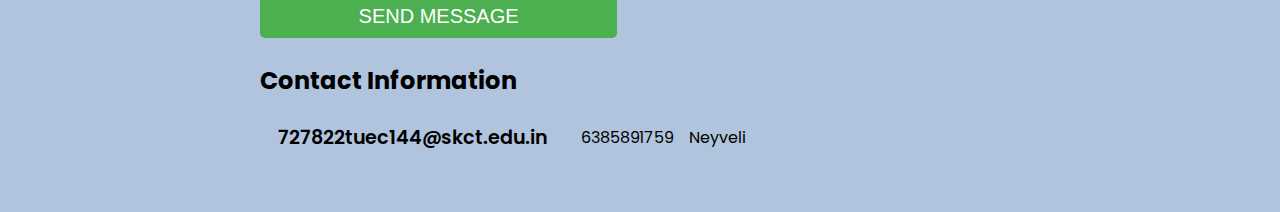
==== commit a6080b3e: "Update2 index.html" ====
--- a/index.html
+++ b/index.html
@@ -98,14 +98,6 @@
           onclick="location.href='https://www.instagram.com/rajakumar._17/'" />
 
 </div>
-  
-      
-    </br>
-    </br>
-    </br>
-    </br>
-    </br>
-    </br>
     
     </div>
     
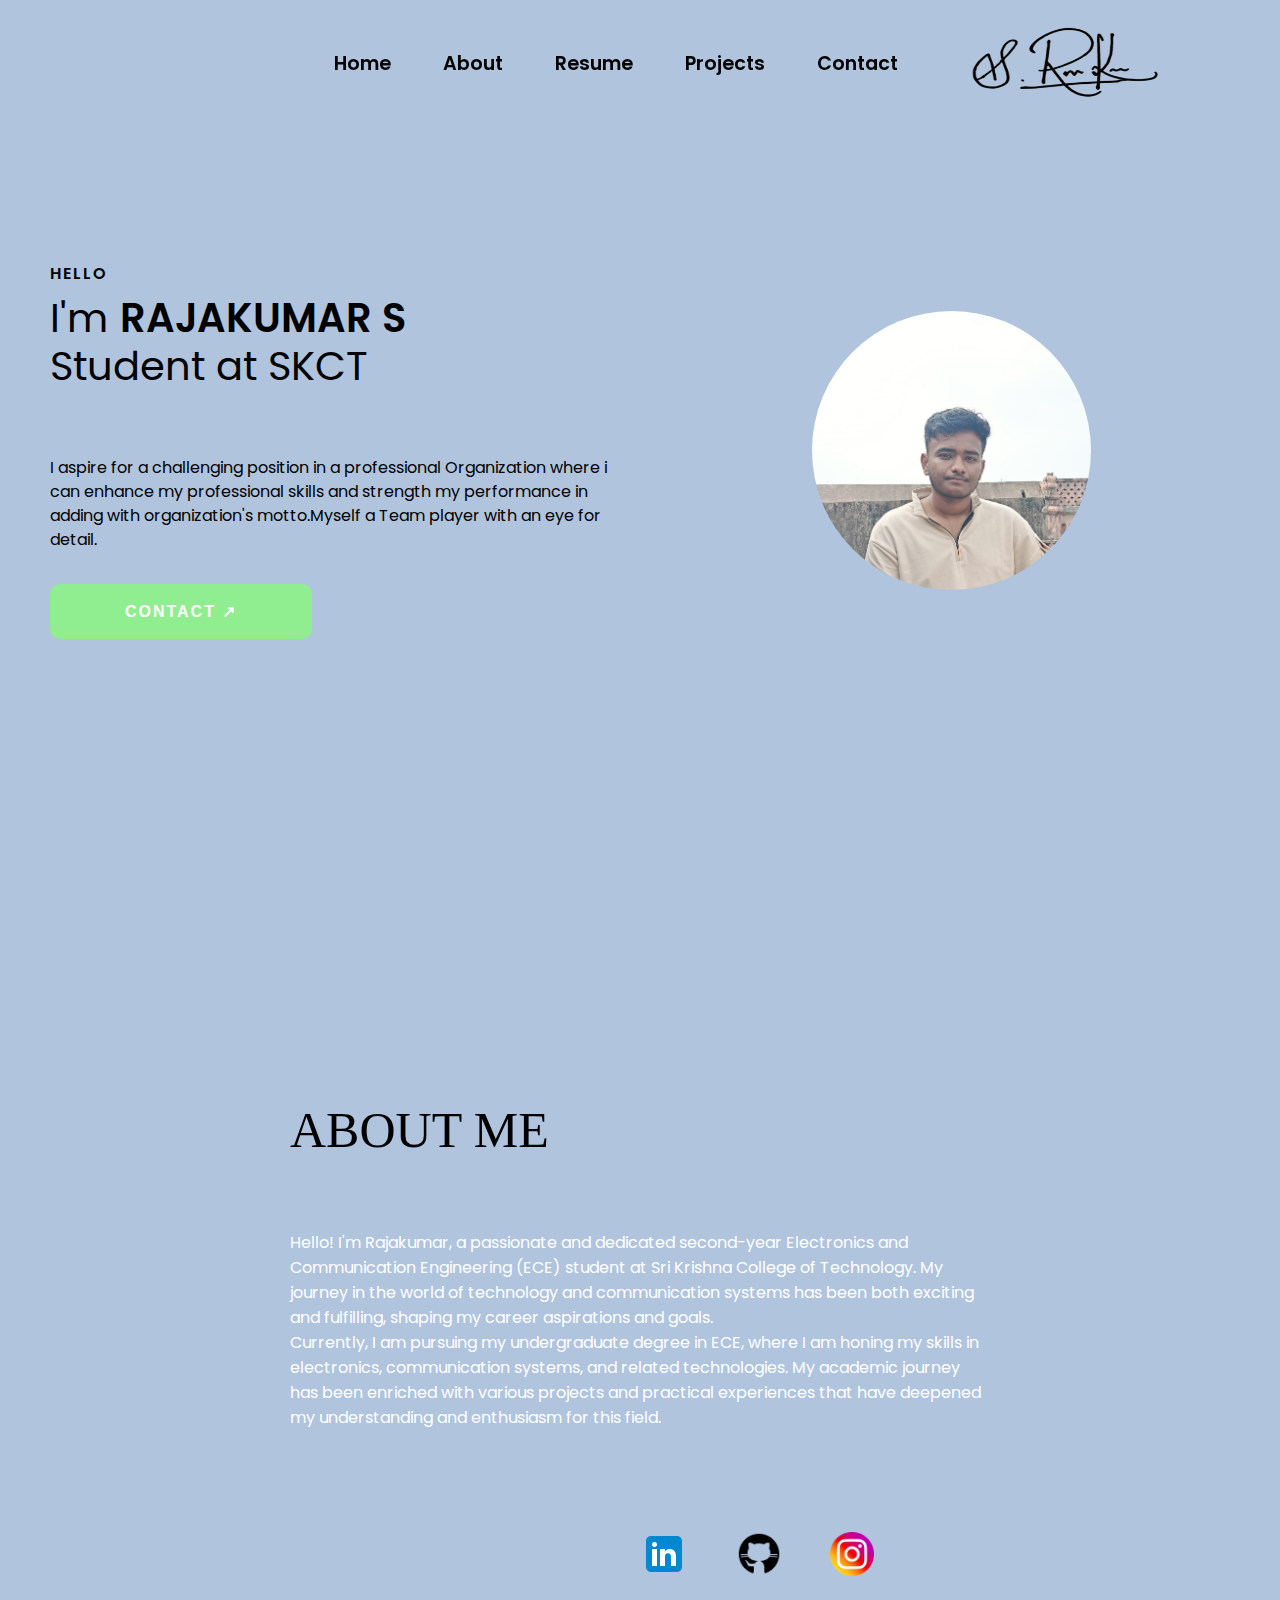
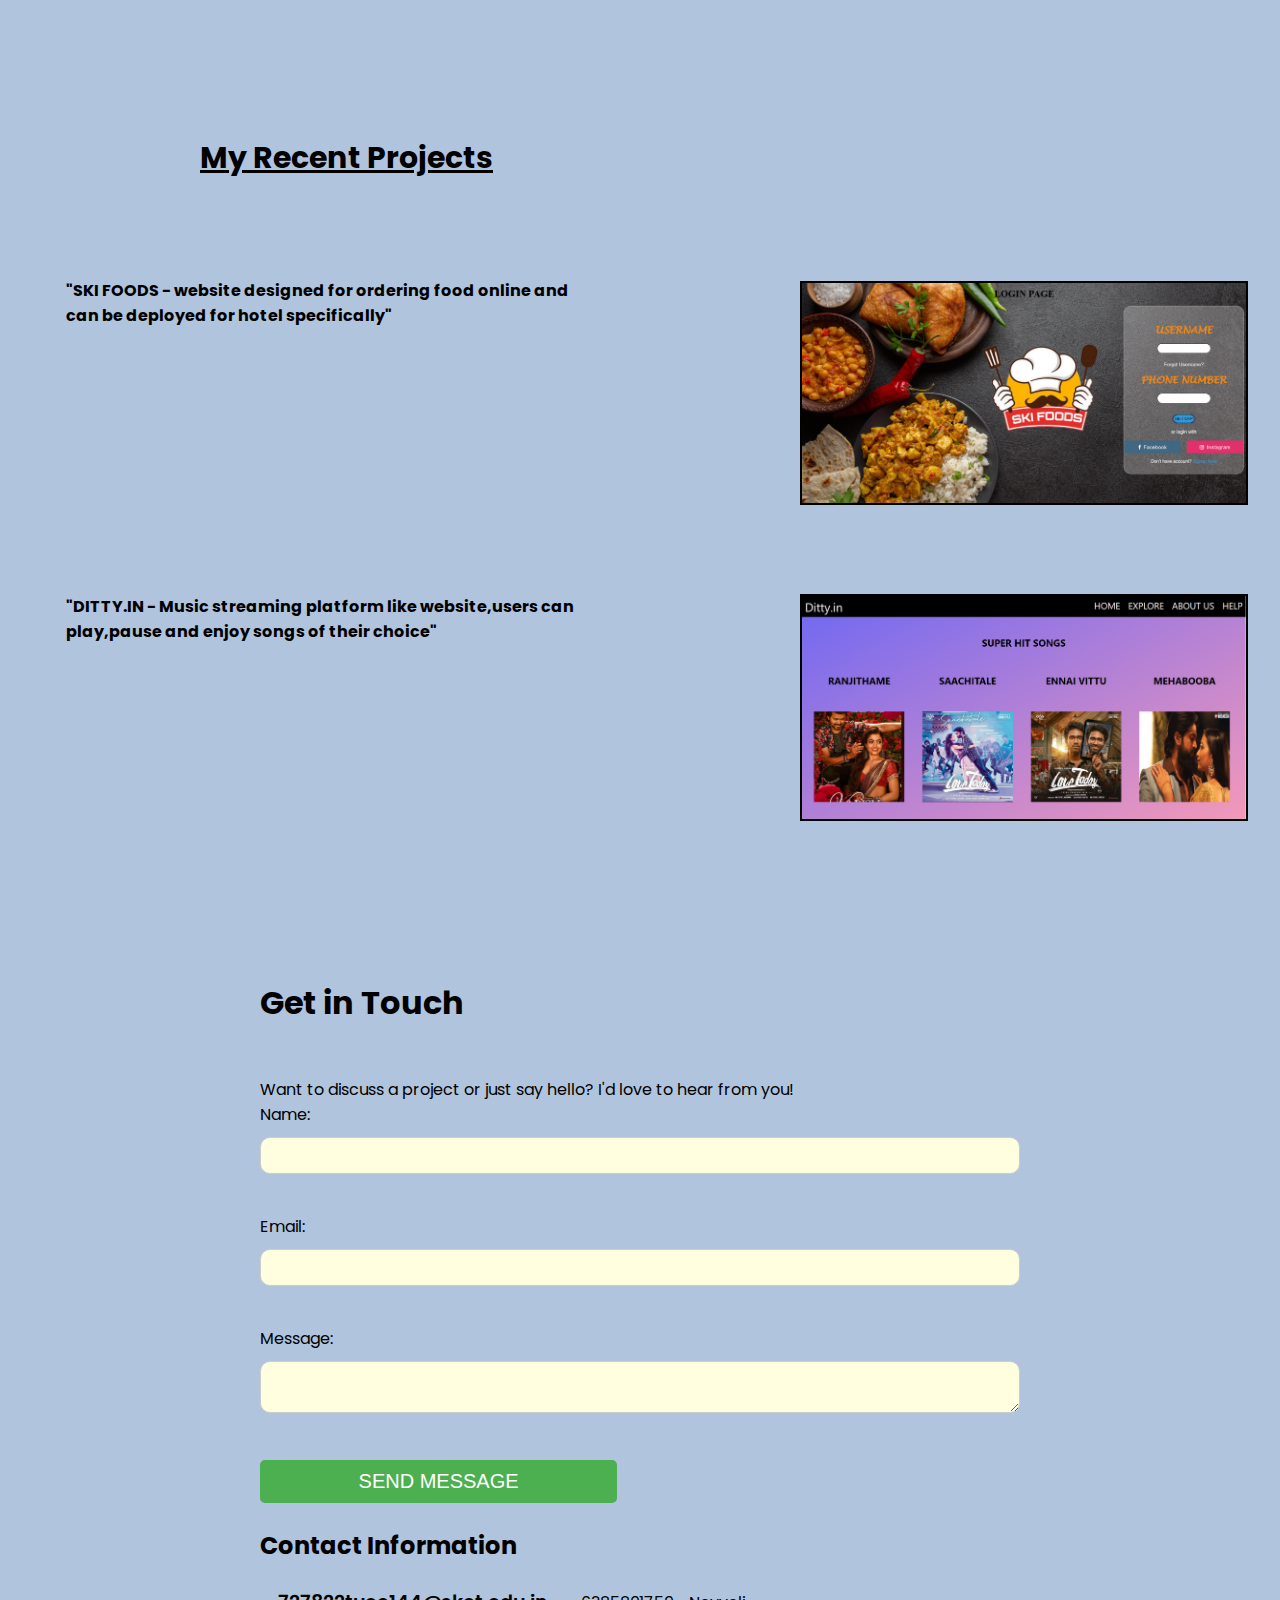
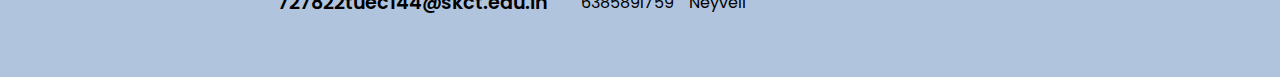
==== commit 9e56dd4d: "Update3 index.html" ====
--- a/index.html
+++ b/index.html
@@ -91,13 +91,15 @@
       
       <div id="socials-container">
         <img src="linkedin.png" alt="My LinkedIn profile" class="icon"
-          onclick="location.href='www.linkedin.com/in/rajakumar-s-ba3398255'" />
+          onclick="location.href='https://www.linkedin.com/in/rajakumar-s-ba3398255?utm_source=share&utm_campaign=share_via&utm_content=profile&utm_medium=android_app'" />
         <img src="git.png" alt="My Github profile" class="icon" id="conn"
           onclick="location.href='https://github.com/rajakumar8153'" />
         <img src="insta.png" alt="My insta profile" class="icon" id="conn"
           onclick="location.href='https://www.instagram.com/rajakumar._17/'" />
 
 </div>
+  
+      
     
     </div>
     
@@ -118,7 +120,7 @@
           <div class="article-container">
 
 
-            <img src="project1.png" alt="Project 1" class="project-img" />
+            <img src="project1.png" alt="Project 1" onclick="location.href='https://github.com/rajakumar8153/ski-project-1'" class="project-img" />
           </div>
           <h4 class="experience-sub-title project-title">"SKI FOODS - website designed for ordering food online and can be deployed for hotel specifically"</h4>
           <div class="btn-container">
@@ -130,7 +132,7 @@
         </div>
         <div class="details-container color-container">
           <div class="article-container">
-            <img src="project2.png" alt="Project 2" class="project-img" />
+            <img src="project2.png" alt="Project 2" onclick="location.href='https://github.com/rajakumar8153/CodeSoft-Internship'" class="project-img" />
           </div>
           <h4 class="experience-sub-title project-title">"DITTY.IN - Music streaming platform like website,users can play,pause and enjoy songs of their choice"</h4>
           <div class="btn-container">
@@ -146,9 +148,7 @@
   
   <section id="contact">
   </br>
-</br>
-</br>
-</br>
+
 
 
 
@@ -195,11 +195,5 @@
     
     
   </section>
-  
-  
-  
-  
-
-
 
 </html>
--- a/copy.css
+++ b/copy.css
@@ -3,7 +3,6 @@
 :root {
     
     --max-width: 1200px;
-    
     background-color: lightsteelblue;
     
     scroll-behavior: smooth;
@@ -383,11 +382,12 @@
   }
   
   .project-img {
-    border-radius: 0rem;
-    width: 40%;
-    height: 40%;
+    border: 2px solid black;
+    width: 35%;
+    height: 35%;
     position: relative;
-    left: 700px;
+    left: 800px;
+    
   }
   
   .project-title {
@@ -415,10 +415,14 @@
     }
     .titlee{
     padding-bottom: 100px;
-    }
-
-
-
-    /*unknown*/
-
-
+    text-decoration:underline;
+    }
+    
+    .article-container .project-img:hover {
+      transform: scale(1.1);
+      opacity: 75%;
+    }
+    
+
+
+
